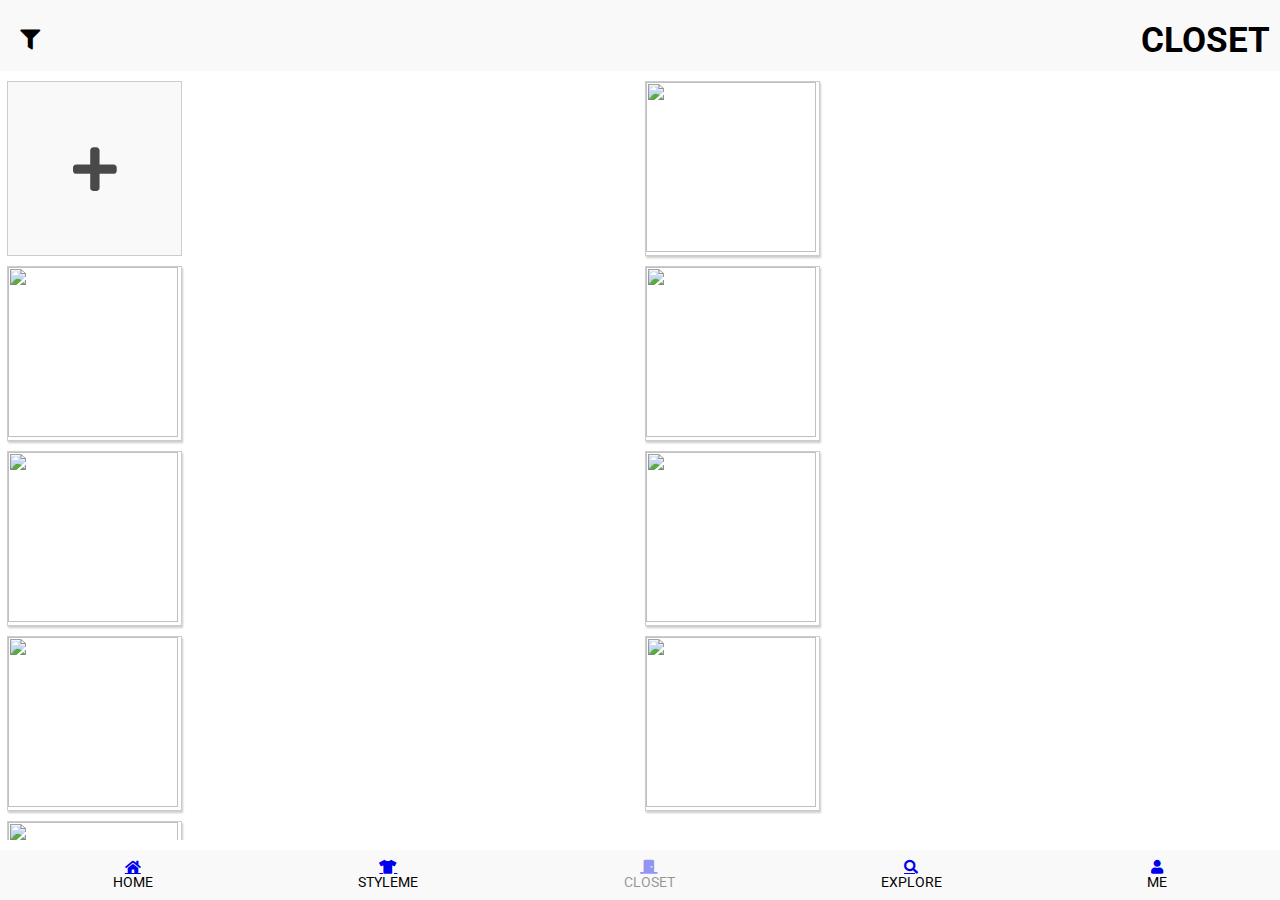
==== closet.html @ e3f90efe "Merge pull request #7 from sweather2020/Proj6" ====
<!DOCTYPE html>
<html lang="en">
<head>
    <meta charset="UTF-8">
    <meta name="viewport" content="width=device-width, initial-scale=1.0">
    <meta http-equiv="X-UA-Compatible" content="ie-edge">
    <link rel="stylesheet" href="style.css"/>
    <link rel="stylesheet" href="fontawesome-free-5.12.1-web/css/all.min.css"/>
    <link href="https://fonts.googleapis.com/css?family=Roboto&display=swap" rel="stylesheet">
    
    <title>Sweather Closet Page</title>
</head>
<body onload="initialLoading()">

    <!-- wrap around everything except footer b/c we want footer to be sticky-->
    <div class = "content">
        <header class="app-header">
            <div class="container">
                <div class="toggle-btn" onClick="openNav()">
                    <i class="fas fa-filter"></i>
                </div>
                <h1>CLOSET</h1>
                
                
            </div>
        </header>
    </div>
    
    <div id="filter-bar">
        <ul>
            <div class = "filter-content">
                <header class="filter-header">
                    <div class="filter-container">
                        <h2>FILTER</h2>
                    </div>
                </header>
            </div>

            <a href="javascript:void(0)" class="closebtn" onclick="closeNav()">&times;</a>
            <br>
            <div class="criteria-block">
                <h3>CATEGORIES</h3>
                <div>
                    <input type="checkbox" onclick="selectCategories()" class="category" id="tops" name="category" value="tops">
                    <label for="tops">Tops</label>
                </div>
            
                <div>
                    <input type="checkbox" onclick="selectCategories()" class="category" id="pants" name="category" value="pants">
                    <label for="pants">Pants</label>
                </div>
            
                <div>
                    <input type="checkbox" onclick="selectCategories()" class="category" id="shorts" name="category" value="shorts">
                    <label for="shorts">Shorts</label>
                </div>
            
                <div>
                    <input type="checkbox" onclick="selectCategories()" class="category" id="outerwear" name="category" value="outerwear">
                    <label for="outerwear">Outerwear</label>
                </div>
            
                <div>
                    <input type="checkbox" onclick="selectCategories()" class="category" id="sweaters" name="category" value="sweaters">
                    <label for="sweaters">Sweaters</label>
                </div>
            
                <div>
                    <input type="checkbox" onclick="selectCategories()" class="category" id="hoodies" name="category" value="hoodies">
                    <label for="hoodies">Hoodies</label>
                </div>
            
                <div>
                    <input type="checkbox" onclick="selectCategories()" class="category" id="shoes" name="category" value="shoes">
                    <label for="shoes">Shoes</label>
                </div>
            
                <div>
                    <input type="checkbox" onclick="selectCategories()" class="category" id="bags" name="category" value="bags">
                    <label for="bags">Bags</label>
                </div>
            
                <div>
                    <input type="checkbox" onclick="selectCategories()" class="category" id="dresses" name="category" value="dresses">
                    <label for="dresses">Dresses</label>
                </div>
            
                <div>
                    <input type="checkbox" onclick="selectCategories()" class="category" id="skirts" name="category" value="skirts">
                    <label for="skirts">Skirts</label>
                </div>
            
                <div>
                    <input type="checkbox" onclick="selectCategories()" class="category" id="accessories" name="category" value="accessories">
                    <label for="accessories">Accessories</label>
                </div>
            </div>
        
            <br>
            <hr>
        
            <br>
            <div class="criteria-block">
                <h3>COLORS</h3>
                <div>
                    <input type="checkbox" onclick="selectColors()" class="color" id="black" name="color" value="black">
                    <label for="black">Black</label>
                </div>
            
                <div>
                    <input type="checkbox" onclick="selectColors()" class="color" id="white" name="color" value="white">
                    <label for="white">White</label>
                </div>
            
                <div>
                    <input type="checkbox" onclick="selectColors()" class="color" id="grey" name="color" value="grey">
                    <label for="grey">Grey</label>
                </div>
            
                <div>
                    <input type="checkbox" onclick="selectColors()" class="color" id="blue" name="color" value="blue">
                    <label for="blue">Blue</label>
                </div>
            
                <div>
                    <input type="checkbox" onclick="selectColors()" class="color" id="red" name="color" value="red">
                    <label for="red">Red</label>
                </div>
            
                <div>
                    <input type="checkbox" onclick="selectColors()" class="color" id="pink" name="color" value="pink">
                    <label for="pink">Pink</label>
                </div>
            
                <div>
                    <input type="checkbox" onclick="selectColors()" class="color" id="purple" name="color" value="purple">
                    <label for="purple">Purple</label>
                </div>
            
                <div>
                    <input type="checkbox" onclick="selectColors()" class="color" id="green" name="color" value="green">
                    <label for="green">Green</label>
                </div>
            
                <div>
                    <input type="checkbox" onclick="selectColors()" class="color" id="yellow" name="color" value="yellow">
                    <label for="yellow">Yellow</label>
                </div>
            
                <div>
                    <input type="checkbox" onclick="selectColors()" class="color" id="orange" name="color" value="orange">
                    <label for="orange">Orange</label>
                </div>
            
                <div>
                    <input type="checkbox" onclick="selectColors()" class="color" id="brown" name="color" value="brown">
                    <label for="brown">Brown</label>
                </div>
            </div>
            <br>
            <hr>
        
            <br>

            <div class="criteria-block">
                <h3>SEASONS</h3>
                <div>
                    <input type="checkbox" onclick="selectSeasons()" class="season" id="fall" name="season" value="fall">
                    <label for="fall">Fall</label>
                </div>
            
                <div>
                    <input type="checkbox" onclick="selectSeasons()" class="season" id="winter" name="season" value="winter">
                    <label for="winter">Winter</label>
                </div>
            
                <div>
                    <input type="checkbox" onclick="selectSeasons()" class="season" id="spring" name="season" value="spring">
                    <label for="spring">Spring</label>
                </div>
            
                <div>
                    <input type="checkbox" onclick="selectSeasons()" class="season" id="summer" name="season" value="summer">
                    <label for="summer">Summer</label>
                </div>
            </div>
        </ul>

        <div class="filter-btns">
            <div id="reset-btn">
                <button type="button" onclick="resetFilter()">
                    RESET
                </button>
            </div>
            <div id="apply-btn" >
                <button type="button" onclick="applyFilter()">
                    APPLY
                </button>
            </div>
        </div>
    </div>

    <div id="grid">
        <div id="wrapper">
            <div class="add-panel">
                <a href="https://www.google.com">
                    <i class="fas fa-plus"></i>
                </a>
            </div>
        </div>
    </div>

    <div class="app-footer">
        <ul>
            <li>
                <a href = "home.html" class="fas fa-home"></a>
                <p>HOME</p>
            </li>

            <li>
                <a href = "styleme.html" class="fas fa-tshirt"></a>
                <p>STYLEME</p>
            </li>

            <li id="closet-icon">
                <a href = "closet.html" class="fas fa-door-closed"></a>
                <p>CLOSET</p>
            </li>

            <li>
                <a href = "explore.html" class="fas fa-search"></a>
                <p>EXPLORE</p>
            </li>

            <li>
                <a href = "user.html" class="fas fa-user"></a>
                <p>ME</p>
            </li>           
        </ul>
    </div>

    <script src="filter.js"></script>
</body>
</html>
---- style.css ----
:root {
    --primary-color:#f9f9f9;
}

*{
    box-sizing: border-box;
    margin:0;
    padding:0;
}

html,
body{
    margin:0;
    height: 100%; /* adding this to make footer sticky */
}

body{
    font-family: 'Roboto', sans-serif;
    display: flex; /* adding this to make footer sticky */
    flex-direction: column; /* adding this to make footer sticky */
}

.content{
    flex: 1 0 auto; /* adding this to make footer sticky */
}

.container{
    width:100%;
    margin: 0 auto; /* 0 top and bottom, auto left and right*/
    padding:10px;
    display:flex;
    flex-direction: row;
    align-items: center;
    justify-content: space-between;
    /*overflow: none;*/
}

.container .toggle-btn{
    margin-top:10px;
    margin-left:10px;
}

.container .toggle-btn i {
    font-size:20px;
}

.container h1{
    margin-top:10px;
    font-size:35px;
}

.app-header{
    background-color: var(--primary-color);
    
    /*box-shadow: 2px 2px 8px #d3d3d3;*/
}
/*.app-header .container {*/ /* want elements inside container to be flex */
    /*display:flex;
    flex-direction: row;
    align-items: center;
    justify-content: space-around;
}*/



.filter-header{
    background-color: var(--primary-color);
}

#filter-bar{
    /*
    position:fixed;
    width:200px;
    height:100%;
    background-color: silver;
    overflow:auto;
    left:-200px;*/
    height: 100%;
    width: 0px;
    position: fixed;
    z-index: 1;
    top: 0;
    left: 0;
    background-color: white;
    overflow-x: hidden;
    transition: 0.5s;
    box-shadow: 3px 2px 2px #ccc;
    /*padding-top: 60px;*/
}

#filter-bar.active{
    left:0px;
}

.filter-header{
    height:40px;
}

.filter-header .filter-container h2{
    padding:5px 0 0 5px;
    margin-left: 5px;
}

#filter-bar .toggle-btn .fa-filter{
    font-size:20px;
}

#filter-bar .closebtn {
    text-decoration: none;
    font-size: 25px;
    color: #818181;
    display: block;
    position: absolute;
    top: 0;
    right: 10px;
    margin-bottom:15px;
    font-size: 36px;
    margin-left: 50px;
  }

#filter-bar .criteria-block{
    margin-left:10px;
}

#filter-bar .criteria-block h3{ 
    margin-bottom:3px;
}

#filter-bar .criteria-block div{
    margin-bottom: 1.5px;
}

#filter-bar .filter-btns{ 
    display:flex;
    flex-direction: row;
    align-items: center;
    justify-content: space-evenly;
    background-color:var(--primary-color);
    height: 50px;
    margin-top: 15px;
    
    
}
#filter-bar .filter-btns #reset-btn button{
    padding:3px 15px 3px 15px;
    font-family: 'Roboto', sans-serif;
    font-size:15px;
    color:white;
    background-color: #818181;
}

#filter-bar .filter-btns #apply-btn button{
    padding:3px 15px 3px 15px;
    font-family: 'Roboto', sans-serif;
    font-size:15px;
    background-color: white;
}

#grid{
    display:grid;
    grid-template-columns: repeat(2, 1fr); /*repeating twice 1fr, creating two columns*/
    /*height:100vh;*/
    grid-gap: 3px;
    overflow:auto;
    margin-left:7px;
    padding-top:10px;  
    
}

#wrapper{
    display:flex;
    align-items: flex-end;
}


#grid .item{
    border: 1px #ccc solid;
    width:175px;
    height:175px;
    margin-bottom:7px;
    box-shadow: 1px 2px 2px #ccc; /*2px blur*/
}

#grid .add-panel{
    display: flex;
    flex-direction: column;
    border: 1px #ccc solid;
    width:175px;
    height:175px;
    margin-bottom:7px;
    background-color: var(--primary-color);
    justify-content: center;
    align-items: center;
}

#grid .add-panel i{
    color:black;
    opacity:0.7;
    font-size: 50px;
}

#grid .item img{
    width:170px;
    height:170px;
}

.app-footer{
    background-color: var(--primary-color); 
    padding:10px;
    font-size:14px;
    margin-top: 10px;
    flex-shrink: 0; /* adding this to make footer sticky */
}

.app-footer ul{
    display: flex;
    align-items: center;
    justify-content: space-around; /*put space in between elements and outside of element */
    list-style: none;
}

.app-footer ul li{
    display: flex; /*targeting list items and making them flex */
    flex-direction: column;
    align-items: center;
}

.app-footer ul li i{
    font-size: 20px;
    margin-bottom:5px;
}

.app-footer ul li .fa-door-closed{
    /*color:#686868;*/
    opacity:0.4;
}

.app-footer ul #closet-icon p{
    opacity:0.4;
}

.hide{
    display:none;
}
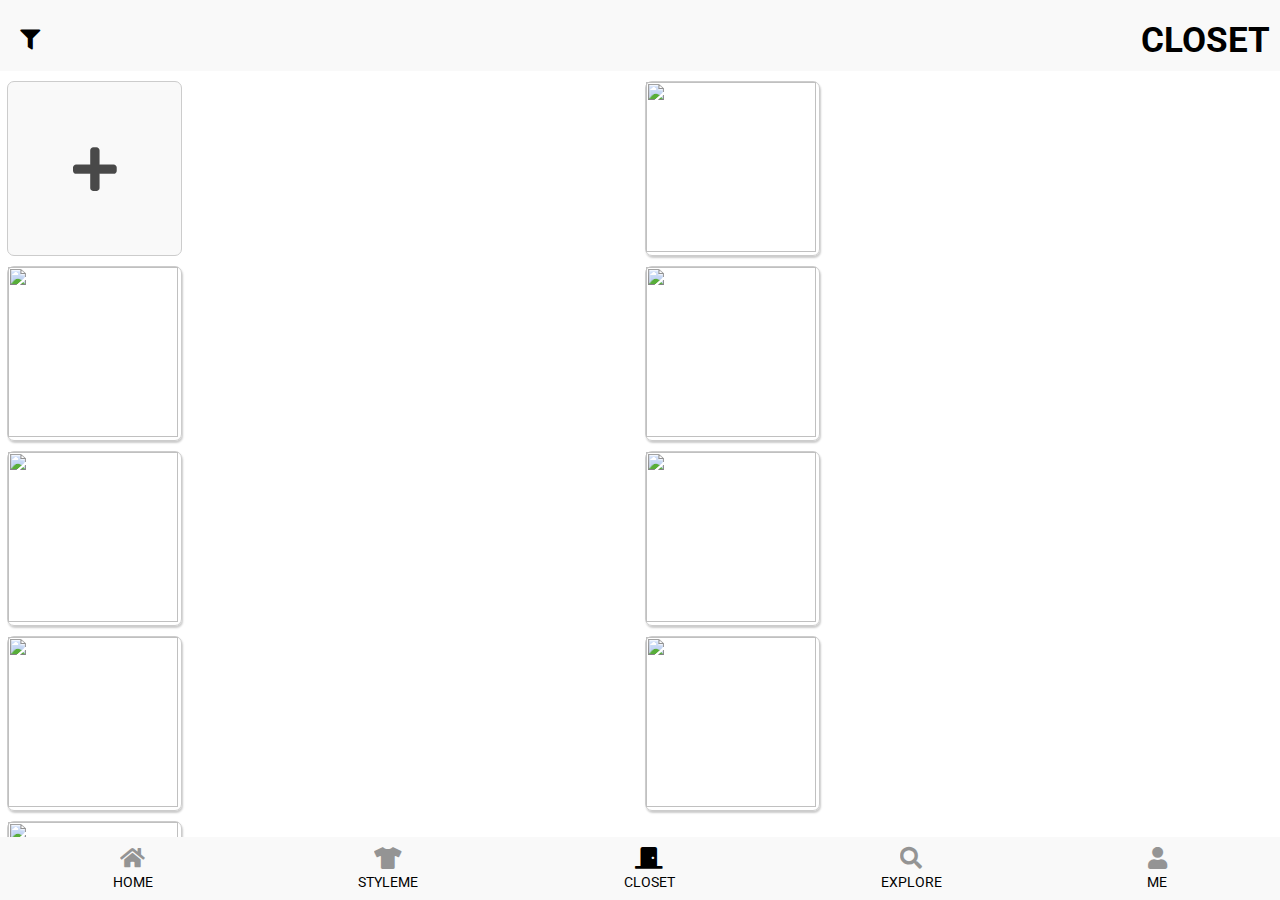
==== commit 46e9cadf: "Merge f80780c32189dc5ed167ceb18adbced1e8a2ad29 into 8b0f8fd2dbd631ca9bf4bce4c784e974eb661d64" ====
--- a/closet.html
+++ b/closet.html
@@ -213,7 +213,7 @@
     <div class="app-footer">
         <ul>
             <li>
-                <a href = "home.html" class="fas fa-home"></a>
+                <a href = "home.php" class="fas fa-home"></a>
                 <p>HOME</p>
             </li>
 
--- a/style.css
+++ b/style.css
@@ -11,17 +11,13 @@
 html,
 body{
     margin:0;
-    height: 100%; /* adding this to make footer sticky */
+    height: 100%; /* adding this to make footer sticky */    
 }
 
 body{
     font-family: 'Roboto', sans-serif;
     display: flex; /* adding this to make footer sticky */
-    flex-direction: column; /* adding this to make footer sticky */
-}
-
-.content{
-    flex: 1 0 auto; /* adding this to make footer sticky */
+    flex-direction: column; /* adding this to make footer sticky */   
 }
 
 .container{
@@ -51,30 +47,13 @@
 
 .app-header{
     background-color: var(--primary-color);
-    
-    /*box-shadow: 2px 2px 8px #d3d3d3;*/
-}
-/*.app-header .container {*/ /* want elements inside container to be flex */
-    /*display:flex;
-    flex-direction: row;
-    align-items: center;
-    justify-content: space-around;
-}*/
-
-
+}
 
 .filter-header{
     background-color: var(--primary-color);
 }
 
 #filter-bar{
-    /*
-    position:fixed;
-    width:200px;
-    height:100%;
-    background-color: silver;
-    overflow:auto;
-    left:-200px;*/
     height: 100%;
     width: 0px;
     position: fixed;
@@ -85,7 +64,6 @@
     overflow-x: hidden;
     transition: 0.5s;
     box-shadow: 3px 2px 2px #ccc;
-    /*padding-top: 60px;*/
 }
 
 #filter-bar.active{
@@ -163,8 +141,7 @@
     grid-gap: 3px;
     overflow:auto;
     margin-left:7px;
-    padding-top:10px;  
-    
+    padding-top:10px;     
 }
 
 #wrapper{
@@ -174,23 +151,32 @@
 
 
 #grid .item{
+    /*display:flex;
+    align-items:flex-start;
+    justify-content: center;
+    border: 1px solid black;
+    height:100%;*/
+
     border: 1px #ccc solid;
     width:175px;
     height:175px;
     margin-bottom:7px;
     box-shadow: 1px 2px 2px #ccc; /*2px blur*/
+    border-radius:7px;
 }
 
 #grid .add-panel{
     display: flex;
     flex-direction: column;
     border: 1px #ccc solid;
+    /*padding:1px;*/
     width:175px;
     height:175px;
     margin-bottom:7px;
     background-color: var(--primary-color);
     justify-content: center;
     align-items: center;
+    border-radius:7px;
 }
 
 #grid .add-panel i{
@@ -208,7 +194,7 @@
     background-color: var(--primary-color); 
     padding:10px;
     font-size:14px;
-    margin-top: 10px;
+    margin-top: auto;
     flex-shrink: 0; /* adding this to make footer sticky */
 }
 
@@ -225,21 +211,28 @@
     align-items: center;
 }
 
-.app-footer ul li i{
-    font-size: 20px;
+.app-footer ul li a{
+    font-size: 18px;
     margin-bottom:5px;
+    text-decoration:none;
+    color: black;
+    opacity: 0.4;
+    font-size: 22px;
 }
 
 .app-footer ul li .fa-door-closed{
-    /*color:#686868;*/
-    opacity:0.4;
+    opacity:1.0;
 }
 
 .app-footer ul #closet-icon p{
-    opacity:0.4;
+    opacity:1.0;
 }
 
 .hide{
     display:none;
 }
 
+input[type='checkbox'] {
+    width:20px;
+    height:20px;
+}